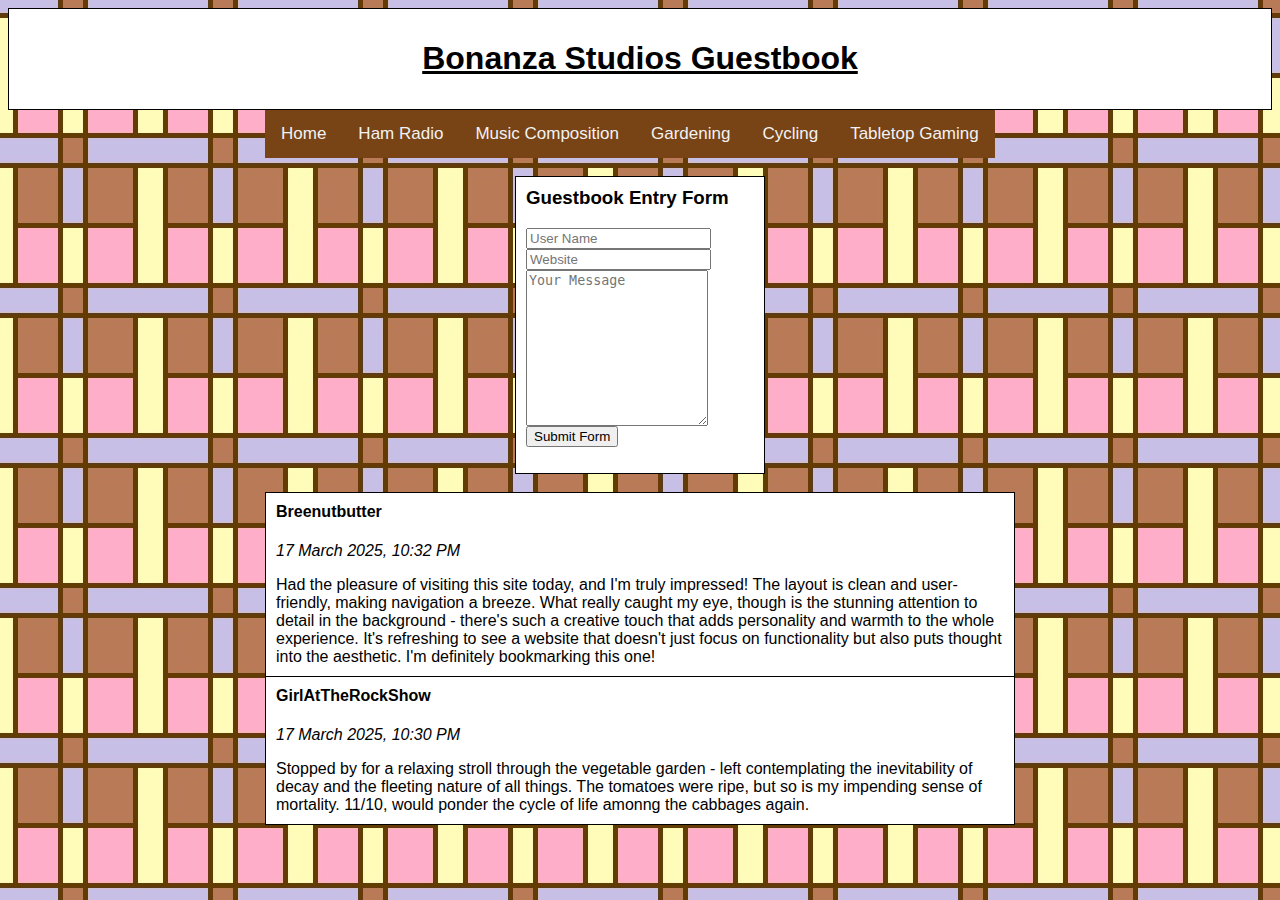
==== Guestbook.html @ 28d46897 "Add files via upload" ====
<html>
  <head>
    <title>Bonanza Studios</title>
	<link rel="stylesheet" href="bonanzaStylesheet.css">
  </head>
  <body>
	<div class="topHeader" >
		<h1><u>Bonanza Studios Guestbook</u></h1>
	</div>
	<div class="topnav">
		<a href="index.html">Home</a>
		<a href="Ham/HamHub.html">Ham Radio</a>
		<a href="Music/MusicHub.html">Music Composition</a>
		<a href="Gardening/GardeningHub.html">Gardening</a>
		<a href="Cycling/CyclingHub.html">Cycling</a>
		<a href="Tabletop/TabletopHub.html">Tabletop Gaming</a>
	</div>
	
	<!-- Form to send guestbook submissions -->
	</br>
	<!--
	<table class="center" width="500px">
		<tr><td>
			<p>Since this website is a completely static site, I use the "FormSubmit" site to handle new guestbook entries. I get an email for each entry, review the entry, and then add it to the site. To get your name (or username) added to the guestbook, use the form below!</p>
			<p> Add a link to your website if you want me to include it!</p>
			</br>
			<center><a style="border: 1px solid black;" href="https://formsubmit.co/el/bofubu" target=_blank>FormSubmit Link to sign the Guestbook</a></center>
			</br>
			(If you use your actual name, I will probably 
		</td></tr>
	</table>
	-->
	
	<table class="center" width="250px">
		<tr><td>
			<h3> Guestbook Entry Form </h3>
			<form target="_blank" action"https://formsubmit.co/jbutler1771@hotmail.com" method="POST">
				<input type="text" name="name" placeholder="User Name" required>
				</br>
				<input type="text" name="website" placeholder="Website">
				</br>
				<textarea placeholder="Your Message" class="form-control" name="message" rows="10" required></textarea>
				</br>
				<button type=submit">Submit Form</button>
			</form>
		</td></tr>
	</table>
	
	</br>
	<!-- Guestbook Entries -->
	<table class="center" width="750px">
		<tr><td>
			<h4> Breenutbutter </h4>
			<i> 17 March 2025, 10:32 PM</i>
			<p> Had the pleasure of visiting this site today, and I'm truly impressed! The layout is clean and user-friendly, making navigation a breeze. What really caught my eye, though is the stunning attention to detail in the background - there's such a creative touch that adds personality and warmth to the whole experience. It's refreshing to see a website that doesn't just focus on functionality but also puts thought into the aesthetic. I'm definitely bookmarking this one!</p>
		</td></tr>
		<tr><td>
			<h4> GirlAtTheRockShow </h4>
			<i> 17 March 2025, 10:30 PM</i>
			<p> Stopped by for a relaxing stroll through the vegetable garden - left contemplating the inevitability of decay and the fleeting nature of all things. The tomatoes were ripe, but so is my impending sense of mortality. 11/10, would ponder the cycle of life amonng the cabbages again.</p>
		</tr></td>
	</table>
	
	
  </body>
 </html>
---- bonanzaStylesheet.css ----
/* Main format for body of the page. */
body	{
	font-family: Arial, Helvetica, sans-serif;
	background-image: url('GeometryBackground.jpg');
}

/* div classes for structure */
div.topHeader {
	padding-left:100px;
	padding-right:100px;
	padding-top:10px;
	padding-bottom:10px;
	background-color:white;
	text-align: center;
	border: 1px solid black;
}

.main {
	text-align:center;
	background-color:white;
	border: 1px solid black;
	padding-left:5px;
	padding-right:5px;
}

/* table properties and styles */
table {
	border: 1px solid black;
	border-collapse: collapse;
	background-color: white;
}
th, td {
	border: 1px solid black;
	border-collapse: collapse;
	background-color: white;
	padding: 10px;
}

/* classes for aligning elements on the page */
.center {
	margin-left: auto;
	margin-right: auto;
}
.right {
	margin-left: auto;
	margin-right: 15px;
}

/* Top Navigation Bar */
.topnav {
	overflow: hidden;
	margin: auto;
	width: 750px;
}
.topnav a {
	float: left;
	color: #f2f2f2;
	background-color: #784315;
	text-align: center;
	padding: 14px 16px;
	text-decoration: none;
	font-size: 17px;
}
.topnav a:hover {
	background-color: #ddd;
	color: black;
}
.topnav a.active {
	background-color: #630663;
	color: white;
}
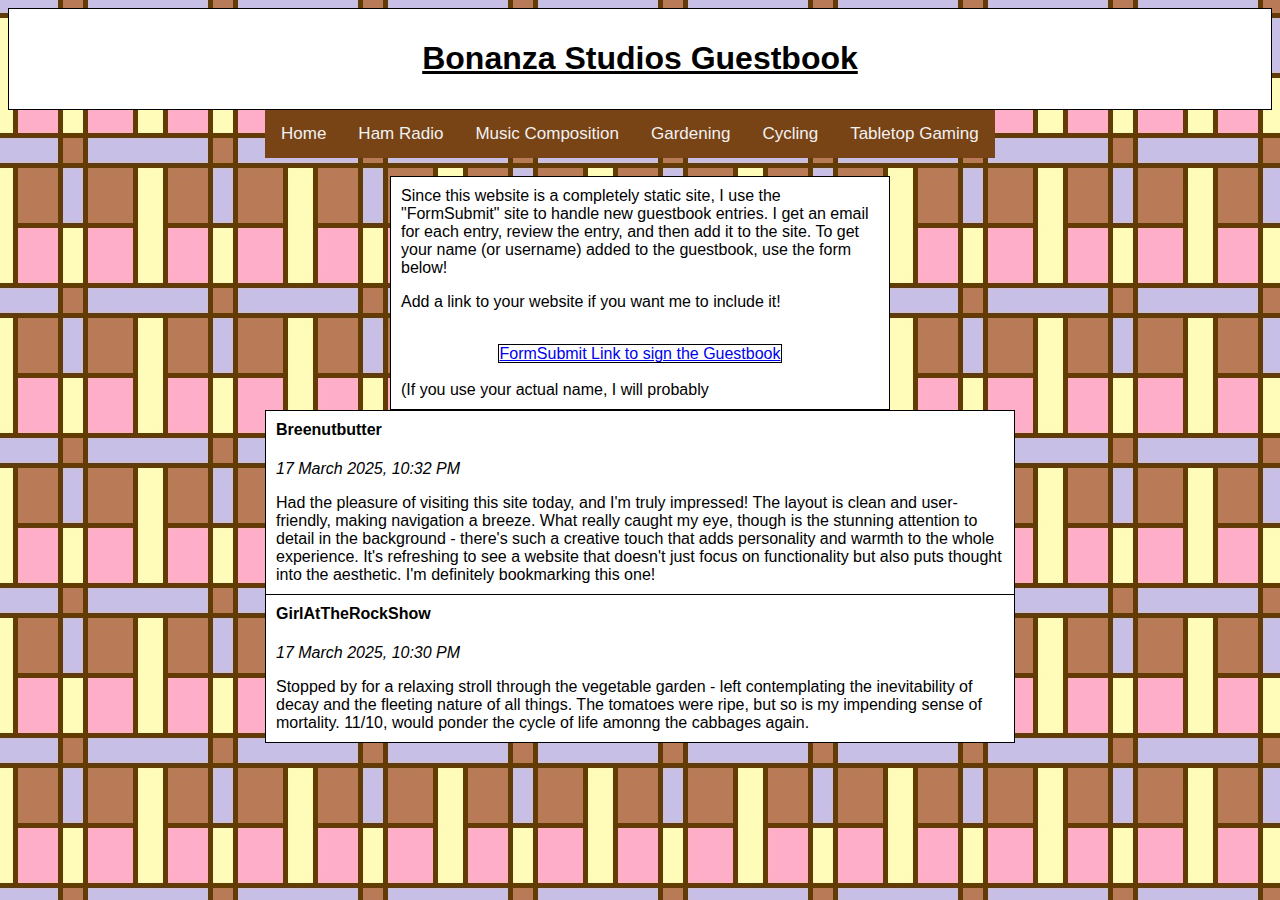
==== commit 3b3926cc: "Add files via upload" ====
--- a/Guestbook.html
+++ b/Guestbook.html
@@ -18,7 +18,7 @@
 	
 	<!-- Form to send guestbook submissions -->
 	</br>
-	<!--
+	
 	<table class="center" width="500px">
 		<tr><td>
 			<p>Since this website is a completely static site, I use the "FormSubmit" site to handle new guestbook entries. I get an email for each entry, review the entry, and then add it to the site. To get your name (or username) added to the guestbook, use the form below!</p>
@@ -29,12 +29,12 @@
 			(If you use your actual name, I will probably 
 		</td></tr>
 	</table>
-	-->
 	
+	<!--
 	<table class="center" width="250px">
 		<tr><td>
 			<h3> Guestbook Entry Form </h3>
-			<form target="_blank" action"https://formsubmit.co/jbutler1771@hotmail.com" method="POST">
+			<form target="_blank" action"https://formsubmit.co/----" method="POST">
 				<input type="text" name="name" placeholder="User Name" required>
 				</br>
 				<input type="text" name="website" placeholder="Website">
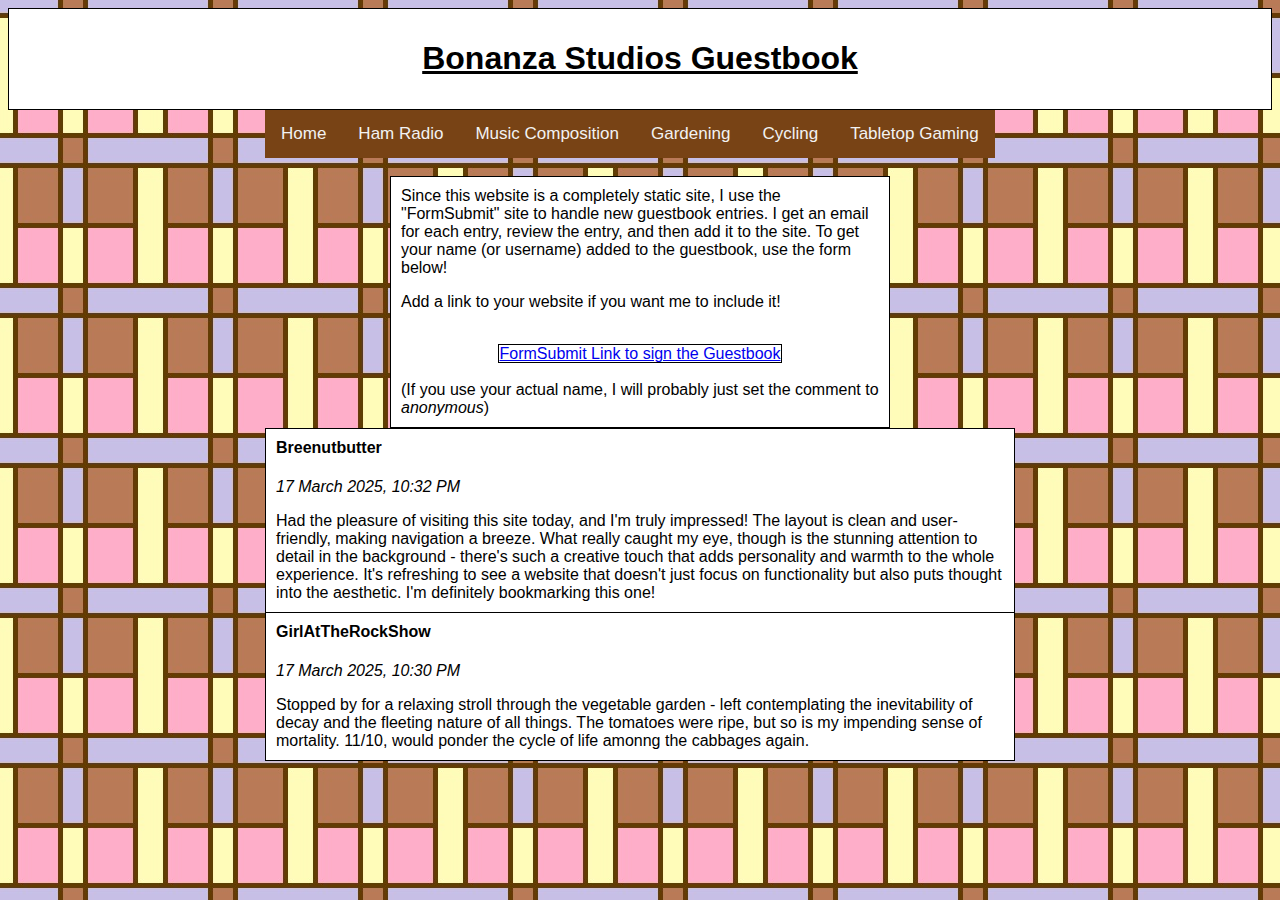
==== commit 34934c88: "Add files via upload" ====
--- a/Guestbook.html
+++ b/Guestbook.html
@@ -26,7 +26,7 @@
 			</br>
 			<center><a style="border: 1px solid black;" href="https://formsubmit.co/el/bofubu" target=_blank>FormSubmit Link to sign the Guestbook</a></center>
 			</br>
-			(If you use your actual name, I will probably 
+			(If you use your actual name, I will probably just set the comment to <i>anonymous</i>)
 		</td></tr>
 	</table>
 	
